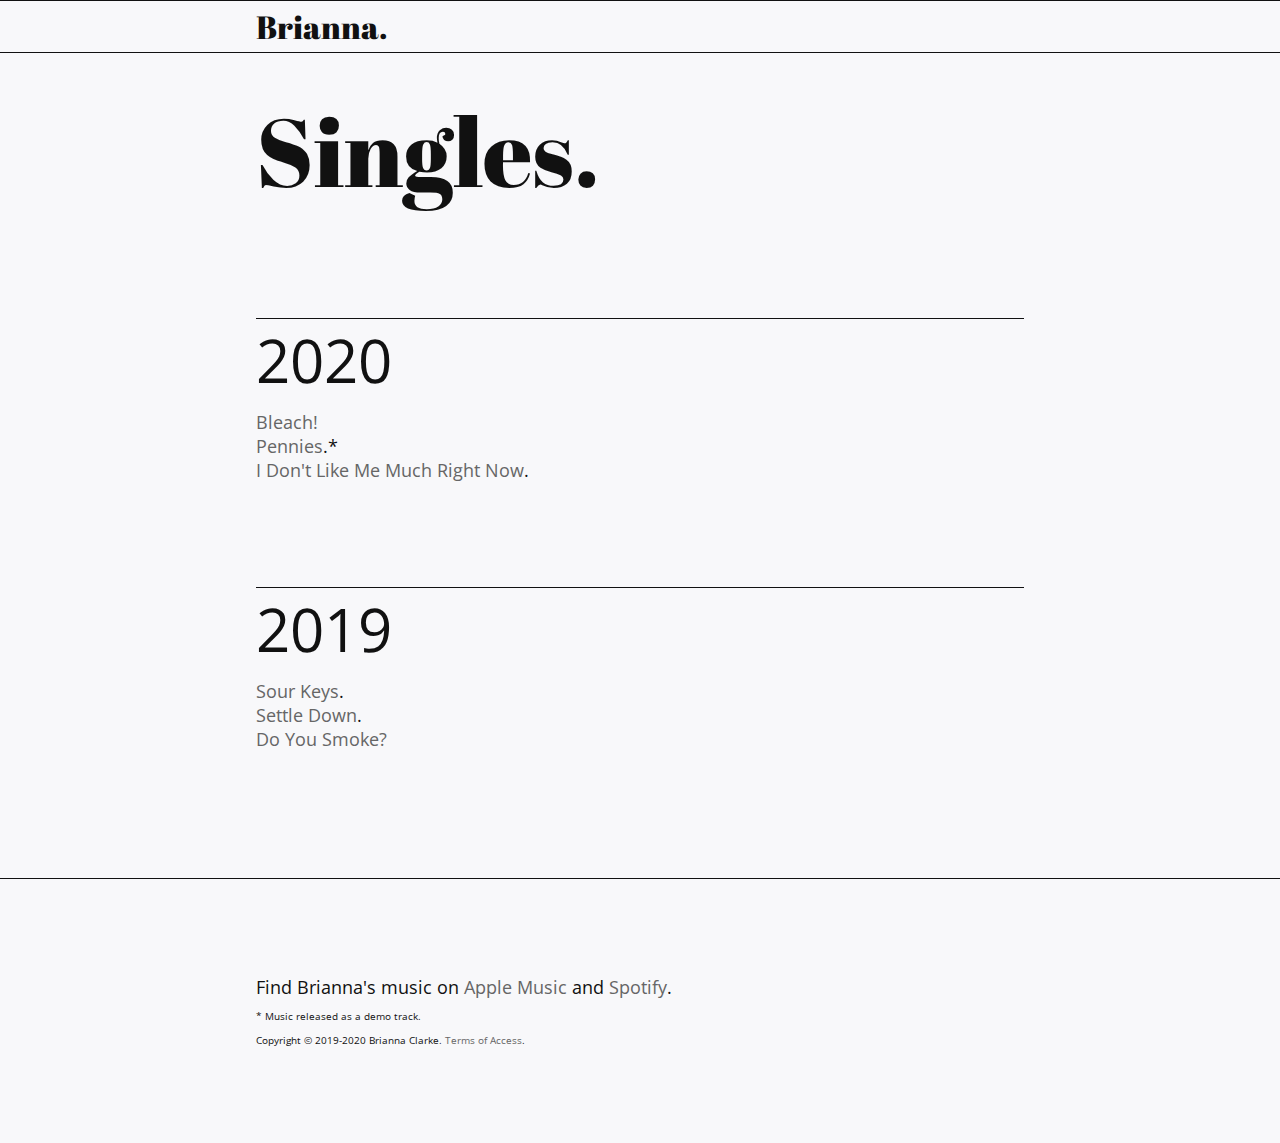
==== album/index.html @ 951727fe "0.1.1.7" ====
<!doctype html>
<html lang="en-US" class="no-js no-svg">
<head>
  <meta charset="UTF-8" />
  <meta name="author" content="Dane Aleksander" />
  <meta name="description" content="Brianna." />
  <meta name="keywords" content="brianna, brianna clarke, musician, songwriter, discography" />
  <meta name="viewport" content="width=device-width, initial-scale=1" />

  <title>Brianna. / Singles.</title>

  <script>(function(html){html.className = html.className.replace(/\bno-js\b/,'js')})(document.documentElement);</script>

  <link rel="icon" href="../inc/ico/brianna.mark.1.0.32.png" sizes="32x32" />
  <link rel="icon" href="../inc/ico/brianna.mark.1.0.192.png" sizes="192x192" />
  <link rel="apple-touch-icon-precomposed" href="../inc/ico/brianna.mark.1.0.180.png" />
  <meta name="msapplication-tileimage" content="../inc/ico/brianna.mark.1.0.270.png" />

  <link rel="stylesheet" href="../inc/css/blend-coffee.css" type="text/css" media="all" />

  <style>html { background-color:#f8f8fa; }</style>

</head>

<body class="home page page-id-singles page-two-column colors-blend">

  <header class="site-header">

    <div class="navigation-top">
      <div class="wrap">
        <nav class="main-navigation" role="navigation" aria-label="Top Menu">
          <ul class="menu">
            <li class="menu-item menu-item-home menu-item-home"><a href="../">Brianna.</a></li>
          </ul>
        </nav><!-- #site-navigation -->
      </div><!-- .wrap -->
    </div><!-- .navigation-top -->
  </header><!-- #masthead -->

	<main id="main" class="site-main" role="main">

    <article id="post-101" class="post-101 page">
      <div class="wrap">

      	<header class="entry-header">
      		<h3 class="entry-title">Singles.</h3>
        </header><!-- .entry-header -->

      	<div class="entry-content entry">
          <h5>2020</h5>
          <ul class="singles">
            <li><a href="bleach/">Bleach!</a></li>
            <li><a href="../demo/pennies">Pennies</a>.*</li>
            <li><a href="i-don-t-like-me-much-right-now/">I Don't Like Me Much Right Now</a>.</li>
          </ul>
      	</div><!-- .entry-content -->

      	<div class="entry-content entry">
          <h5>2019</h5>
          <ul class="singles">
            <li><a href="sour-keys/">Sour Keys</a>.</li>
            <li><a href="settle-down/">Settle Down</a>.</li>
            <li><a href="do-you-smoke/">Do You Smoke?</a></li>
          </ul>
      	</div><!-- .entry-content -->

      </div><!-- wrap -->
    </article><!-- #post-## -->
    <br class="clear">

	</main><!-- #main -->

  <footer id="colophon" class="site-footer" role="contentinfo">
    <div class="wrap">

      <p>Find Brianna's music on <a href="//music.apple.com/ca/artist/1455299770" rel="noopener" target="_blank" title="Brianna Clarke on Apple Music">Apple Music</a> and <a href="//open.spotify.com/artist/64YGz9y0hTioEVhg6Uza5I" rel="noopener" target="_blank" title="Brianna Clarke on Spotify">Spotify</a>.</p>

      <div class="site-info">
        <p>* Music released as a demo track.</p>
      	<p>Copyright &copy; 2019-2020 Brianna Clarke. <a href="c/" rel="noopener" target="_blank" title="Terms of Access">Terms of Access</a>.</p>
      </div><!-- .site-info -->
		</div><!-- .wrap -->
	</footer><!-- #colophon -->

  <svg style="position: absolute; width: 0; height: 0; overflow: hidden;" version="1.1" xmlns="https://w3.org/2000/svg" xmlns:xlink="https://w3.org/1999/xlink">
    <defs>
      <symbol id="icon-angle-down" viewBox="0 0 21 32">
        <path class="path1" d="M19.196 13.143q0 0.232-0.179 0.411l-8.321 8.321q-0.179 0.179-0.411 0.179t-0.411-0.179l-8.321-8.321q-0.179-0.179-0.179-0.411t0.179-0.411l0.893-0.893q0.179-0.179 0.411-0.179t0.411 0.179l7.018 7.018 7.018-7.018q0.179-0.179 0.411-0.179t0.411 0.179l0.893 0.893q0.179 0.179 0.179 0.411z"></path>
      </symbol>
    </defs>
  </svg>

</body>
</html>
---- inc/css/blend-coffee.css ----
/*
 Theme Name:   Twenty Seventeen Coffee
 Theme URI:    https://briannaclarke.github.io
 Description:  Blend Coffee (Brianna.) by Dane Aleksander based on Twenty Seventeen by the WordPress team.
 Author:       Dane Aleksander
 Author URI:   https://danealeksander.github.io/
 Template:     twentyseventeen
 Version:      1.0.0
*/

@import url('https://fonts.googleapis.com/css2?family=Abril+Fatface&family=Open+Sans:ital,wght@0,300;1,300&display=swap');

/*--------------------------------------------------------------
>>> TABLE OF CONTENTS:
----------------------------------------------------------------
1.0 Normalize
2.0 Accessibility
3.0 Alignments
4.0 Clearings
5.0 Typography
6.0 Forms
7.0 Formatting
8.0 Lists
9.0 Tables
10.0 Links
11.0 Featured Image Hover
12.0 Navigation
13.0 Layout
   13.1 Header
   13.2 Front Page
   13.3 Regular Content
   13.4 Posts
   13.5 Pages
   13.6 Footer
14.0 Comments
15.0 Widgets
16.0 Media
   16.1 Galleries
17.0 Customizer
18.0 SVGs Fallbacks
19.0 Media Queries
20.0 Print
--------------------------------------------------------------*/

/*--------------------------------------------------------------
1.0 Reset
--------------------------------------------------------------*/

html, body, div, span, applet, object, iframe,
h1, h2, h3, h4, h5, h6, p, blockquote, pre,
a, abbr, acronym, address, big, cite, code,
del, dfn, em, img, ins, kbd, q, s, samp,
small, strike, strong, sub, sup, tt, var,
b, u, i, center,
dl, dt, dd, ol, ul, li,
fieldset, form, label, legend,
table, caption, tbody, tfoot, thead, tr, th, td,
article, aside, canvas, details, embed,
figure, figcaption, footer, header, hgroup,
menu, nav, output, ruby, section, summary,
time, mark, audio, video {
  margin: 0;
  padding: 0;
  border: 0;
  font-size: 100%;
  font: inherit;
  vertical-align: baseline;
}
html {
  -webkit-box-sizing: border-box;
  -moz-box-sizing: border-box;
  box-sizing: border-box;
  cursor:default;
}
*,
*:before,
*:after {
  /* Inherit box-sizing to make it easier to change the property for components that leverage other behavior; see http://css-tricks.com/inheriting-box-sizing-probably-slightly-better-best-practice/ */
  -webkit-box-sizing: inherit;
  -moz-box-sizing: inherit;
  box-sizing: inherit;
}
/* HTML5 display-role reset for older browsers */
article, aside, details, figcaption, figure,
footer, header, hgroup, main, menu, nav, section {
  display: block;
}
hr {
  -webkit-box-sizing: content-box;
  -moz-box-sizing: content-box;
  box-sizing: content-box;
  height: 0;
  overflow: visible;
}
h1, h2, h3, h4, h5, h6 {
  clear: both;
  margin: 0;
  padding: 0;
}
h1:first-child, h2:first-child, h3:first-child,
h4:first-child, h5:first-child, h6:first-child {
  padding-top: 0;
}
ul, ol {
  list-style: none;
}
button,
input,
optgroup,
select,
textarea {
  margin: 0;
}
a {
  cursor:pointer;
  outline: none;
  -webkit-text-decoration-skip: objects;
}
a,
abbr[title],
mark,
ins {
  text-decoration: none;
}
a:hover,
a:active,
a:focus {
  border: none;
  outline: none;
}
abbr,
acronym {
  border-bottom: none;
  cursor: help;
}
br.clear {
  clear:both;
}
sub, sup {
  line-height: 0;
  position: relative;
  vertical-align: baseline;
}
sub {
  bottom: -0.25em;
}
sup {
  top: -0.5em;
}
audio,
video {
  display: inline-block;
}
audio:not([controls]) {
  display: none;
  height: 0;
}
img {
  border-style: none;
}
svg:not(:root) {
  overflow: hidden;
}
button,
input {
  overflow: visible;
}
button,
select {
  text-transform: none;
}
button,
html [type="button"],
[type="reset"],
[type="submit"] {
  -webkit-appearance: button;
}
button::-moz-focus-inner,
[type="button"]::-moz-focus-inner,
[type="reset"]::-moz-focus-inner,
[type="submit"]::-moz-focus-inner {
  border-style: none;
  padding: 0;
}
button:-moz-focusring,
[type="button"]:-moz-focusring,
[type="reset"]:-moz-focusring,
[type="submit"]:-moz-focusring { }

input[type="button" i],
input[type="submit" i],
input[type="reset" i],
input[type="file" i]::-webkit-file-upload-button,
button {
    color: inherit;
    background-color: inherit;
    padding: 0;
    border: none;
    border-width: 0;
    border-style: none;
}
input, textarea, select, button {
    text-indent: 0;
    margin: 0;
    font: inherit;
}
legend {
  -webkit-box-sizing: border-box;
  -moz-box-sizing: border-box;
  box-sizing: border-box;
  color: inherit;
  display: table;
  max-width: 100%;
  padding: 0;
  white-space: normal;
}
progress {
  display: inline-block;
  vertical-align: baseline;
}
textarea {
  overflow: auto;
}
[type="checkbox"],
[type="radio"] {
  -webkit-box-sizing: border-box;
  -moz-box-sizing: border-box;
  box-sizing: border-box;
  padding: 0;
}
[type="number"]::-webkit-inner-spin-button,
[type="number"]::-webkit-outer-spin-button {
  height: auto;
}
[type="search"] {
  -webkit-appearance: textfield;
  outline-offset: -2px;
}
[type="search"]::-webkit-search-cancel-button,
[type="search"]::-webkit-search-decoration {
  -webkit-appearance: none;
}
::-webkit-file-upload-button {
  -webkit-appearance: button;
  font: inherit;
}
blockquote {
  quotes: "" "";
}
q {
  quotes: "“" "”" "‘" "’";
}
blockquote:before,
blockquote:after {
  content: "";
}
canvas {
  display: inline-block;
}
figure {
  margin: 0;
}
summary {
  display: list-item;
}
template, [hidden] {
  display: none;
}

/*--------------------------------------------------------------
2.0 Accessibility
--------------------------------------------------------------*/

/* Text meant only for screen readers. */

.screen-reader-text {
  clip: rect(1px, 1px, 1px, 1px);
  height: 1px;
  overflow: hidden;
  position: absolute !important;
  width: 1px;
  word-wrap: normal !important; /* Many screen reader and browser combinations announce broken words as they would appear visually. */
}
.screen-reader-text:focus {
  background-color: #fff;
  clip: auto !important;
  color: #111;
  display: block;
  height: auto;
  left: 0;
  top: 0;
  line-height: normal;
  padding: 20px 30px;
  text-decoration: none;
  width: auto;
  z-index: 10000;
}

/*--------------------------------------------------------------
5.0 Typography
--------------------------------------------------------------*/

html {
  -ms-text-size-adjust: 100%;
  -webkit-text-size-adjust: 100%;
  font-size: 16px;
}
body {
  font-family: 'Open Sans', sans-serif;
  font-size: 1rem;
  font-style: normal;
  font-weight: normal;
  line-height: normal;
  text-align: left;
  width: 100%;
}

button, input, select, textarea { font-family: 'Open Sans', sans-serif; }

h1, h2, h3, h4 { font-family: 'Abril Fatface', serif; /* letter-spacing: 0.025em; */ }

nav a { font-family: 'Abril Fatface', serif; }

pre, code, kbd, samp { font-family: monospace, monospace; }

/* Placeholder text color -- selectors need to be separate to work. */
::-webkit-input-placeholder { font-family: 'Open Sans', sans-serif; color: #111; }

:-moz-placeholder { font-family: 'Open Sans', sans-serif; color: #111; }

::-moz-placeholder { font-family: 'Open Sans', sans-serif; color: #111; opacity: 1; }

:-ms-input-placeholder { font-family: 'Open Sans', sans-serif; color: #111; }

b, strong {
  font-weight: normal;
  text-decoration: underline;
}
em, i {
  font-weight: normal;
  font-style: italic;
}
big {
  font-size: 200%;
}
small, sup, sub,
.site-info p {
  font-size: 0.618em;
}
h1, h2, h3, h4, h5, h6,
p, ul, li, button, input, label, textarea {
  font-weight: normal;
}
h1 {
  font-size: 3rem;
  /* line-height: 0.875em; */
}
h2,
h3 {
  font-size: 1.875rem;
  line-height: 1.125em;
  padding: 0.1875em 0;
}
h4,
h5 {
  /* line-height: 1.125em; */
  font-size: 1.5rem;
}
h4 {
  /* padding: 0.625em 0 0.25em; */
}
h5 {
  /* padding-top: 1em; */
}
h6 {
  padding: 1.875em 0 0;
}
nav > ul {
  font-size: 1.125em;
}
h6,
p,
.music ul,
.lyric ul,
.entry ul {
  font-size: 0.75em;
  /* line-height: 1.25em; */
}

nav ul.menu {
  float: left;
}
div.menu-item-album,
nav ul.menu-alt {
  float: right;
}

nav > ul > li {
  padding: 0.118em 0.5em 0.118em 0;
}
nav > ul > li > em {
  /* line-height: 1em; */
}

.navigation-top {
  padding: 0 1em;
}
main,
footer {
  padding: 6em 1em;
  word-wrap: break-word;
}
.dear-my-fucking-diary main {
  padding: 1em;
}
.entry {
  margin: 6em 0 0;
  /* padding: 6em 0 0; */
}
.lyric {
  padding: 3em 0 0;
}
.music ul,
.lyric ul,
.entry ul {
  padding: 0.5em 0;
}
.lyric li {
  /* line-height: 1.5em; */
}
.lyric .bridge li,
.lyric .chorus li {
  font-style: italic;
}

.site-info p {
  padding: 1em 0 0;
}

.title {
  text-transform: uppercase;
}

.current-menu-item > a {
  cursor: default;
}

/*--------------------------------------------------------------
6.0 Forms
--------------------------------------------------------------*/

/*--------------------------------------------------------------
7.0 Formatting
--------------------------------------------------------------*/

 html,
 body,
 nav a,
 a {
   color: #111;
 }
 body,
 nav ul ul,
 .navigation-top,
 header,
 main,
 footer,
 .site-footer {
   background-color: #f8f8fa;
 }
 nav li li,
 .menu-scroll-down,
 .menu-scroll-down:hover,
 .menu-scroll-down:focus {
   background-color: transparent;
 }
 nav li li:hover,
 nav li li.focus {
   background-color: #111;
   color: #f8f8fa;
 }

 /* Bleach */
 .bleach a,
 .bleach footer a:hover,
 .bleach h3,
 .bleach h6,
 .bleach .color,
 .bleach .lyric .chorus li {
   color: #60a7e7;
 }

 .bleach nav > ul > li a,
 .bleach .menu-scroll-down {
   color: #c9515c;
 }

 /* I Don't Like Me Much Right Now */
 .right-now a,
 .right-now footer a:hover,
 .right-now .menu-scroll-down,
 .right-now h3,
 .right-now h6,
 .right-now .color,
 .right-now .lyric .chorus li {
   color: #E6021B;
 }

 /* Sour Keys */
 .sour-keys a,
 .sour-keys footer a:hover,
 .sour-keys h3,
 .sour-keys h6,
 .sour-keys .color,
 .sour-keys .lyric .chorus li {
   color: #e0761c;
 }

 .sour-keys nav > ul > li a,
 .sour-keys .menu-scroll-down {
   color: #6fbe44;
 }

 /* Settle Down */
 .settle-down a,
 .settle-down footer a:hover,
 .settle-down .menu-scroll-down,
 .settle-down h3,
 .settle-down h6,
 .settle-down .color,
 .settle-down .lyric .chorus li {
   color: #b3775d;
 }

 /* Do You Smoke */
 .do-you-smoke a,
 .do-you-smoke footer a:hover,
 .do-you-smoke .menu-scroll-down,
 .do-you-smoke h3,
 .do-you-smoke h6,
 .do-you-smoke .color,
 .do-you-smoke .lyric .chorus li {
   color: #b1b1b1;
 }

 body:not(.has-header-image) main a,
 body:not(.has-header-image) footer a {
   color: #666;
 }
 .colors-blend nav li li a,
 .colors-blend a:hover,
 .colors-blend a:focus {
   color: #111;
 }
 .colors-blend nav li li:hover a,
 .colors-blend nav li li:focus a {
   color: #f8f8fa;
 }

 /* body:not(.has-header-image) a:hover, */
 footer a:hover {
   text-decoration: overline;
 }
 /* .site-footer a:hover {
   text-decoration: none;
 } */


 iframe.music-player {
   background-color: transparent;
   overflow: hidden;
 }

 nav ul ul,
 iframe:not(.music-player),
 .custom-header-media img,
 .entry-album-photo img,
 .menu-item-album img {
   border: 1px solid #111 !important;
 }
 nav ul ul li,
 .navigation-top,
 .site-footer,
 div.entry {
   border-top: 1px solid #111 !important;
 }
 .navigation-top {
   border-bottom: 1px solid #111 !important;
 }

 nav li,
 nav li:last-child,
 nav > div > ul,
 nav ul li.menu-item-has-children:before,
 nav ul li.menu-item-has-children:after,
 nav ul li.menu-item-has-children.focus:before,
 nav ul li.menu-item-has-children:hover:before,
 nav ul li.menu-item-has-children.focus:after,
 nav ul li.menu-item-has-children:hover:after {
   border: none;
 }

/*--------------------------------------------------------------
8.0 Lists
--------------------------------------------------------------*/

/*--------------------------------------------------------------
12.0 Navigation
--------------------------------------------------------------*/

.navigation-top {
  position: absolute;
  bottom: 0;
  left: 0;
  right: 0;
  top: auto;
  width: 100%;
  z-index: 100;
}
.page:not(.has-header-image) .navigation-top,
.navigation-top.site-navigation-fixed {
  position: fixed;
  bottom: auto;
  top: 0;
  z-index: 100;
}

nav {
  clear: both;
  display: block;
  width: auto;
}
nav li {
  position: relative;
}
nav > ul > li {
  display: inline-block;
}
nav a,
nav li li {
  display: block;
}

nav ul li.menu-item-has-children:before,
nav ul li.menu-item-has-children:after {
  /* content: "";
  height: 0;
  position: absolute;
  right: 0.5em;
  bottom: 0;
  width: 0;
  z-index: 100000; */
}
nav ul li:hover > ul,
nav ul li.focus > ul {
  left: 0;
  right: auto;
}

nav ul ul {
  left: -999em;
  position: absolute;
  top: 100%;
  width: 10em;
  z-index: 1000;
}

.js nav > ul {
  display: inline-block;
}
.js nav ul ul,
nav .menu-item-has-children > a > .icon,
nav ul li.menu-item-current-page,
nav ul li.menu-item-has-children:before,
nav ul li.menu-item-has-children:after,
nav ul li.menu-item-has-children.focus:before,
nav ul li.menu-item-has-children:hover:before,
nav ul li.menu-item-has-children.focus:after,
nav ul li.menu-item-has-children:hover:after,
nav ul ul li.menu-item-has-children.focus:before,
nav ul ul li.menu-item-has-children:hover:before,
nav ul ul li.menu-item-has-children.focus:after,
nav ul ul li.menu-item-has-children:hover:after {
  display: none;
}

/* SVG Icons base styles */

.icon {
  display: inline-block;
  fill: currentColor;
  font-weight: normal;
  height: 1.5rem;
  position: relative;
  vertical-align: middle;
  width: 1.5rem;
  left: 0.5em;
  top: 0;
}

.navigation-top .menu-scroll-down {
  /* padding: 1em; */
  left: auto;
  right: 0.5em;
}

/*--------------------------------------------------------------
13.0 Layout
--------------------------------------------------------------*/

main,
footer {
  z-index: 10;
}
header,
main,
footer {
  position: relative;
}
.wrap {
  margin-left: auto;
  margin-right: auto;
  min-width: 15em;
  height: 100%;
  width: auto;
}
.wrap:after {
  clear: both;
  content: "";
  display: block;
}

/*--------------------------------------------------------------
13.1 Header
--------------------------------------------------------------*/

.custom-header {
  height: 100vw;
  max-height: 100vh;
  max-width: 100vw;
  position: relative;
  z-index: 1;
}
.custom-header-media {
  /* background-size: cover; */
  /* background-repeat: no-repeat;
  background-position: center center;
  background-attachment: fixed; */
  display: -webkit-flex;
  display: flex;
  justify-content: center;
  /* align-content: center; */
  align-items: center;
  top: 0;
  bottom: auto;
  left: 0;
  right: 0;
  height: 100%;
  /* width: 100%; */
  overflow: hidden;
  position: absolute;
}
.custom-header-media img {
  height: 100vw;
  max-height: 100vh;
  margin: 0 auto;
  position: fixed;
}

/* Hides div in Customizer preview when header images or videos change. */
body:not(.has-header-image) .custom-header-media {
  display: none;
}

/* .album-cover-page.bleach .custom-header-media {
  background-image: url('../img/117100304_117905956681975_2098335182442833990_n.jpg');
}

.album-cover-page.right-now .custom-header-media {
  background-image: url('../img/92363944_212537663408989_8681741686472885216_n.jpg');
}

.album-cover-page.sour-keys .custom-header-media {
  background-image: url('../img/72995148_751416821993825_7530044922667941982_n.jpg');
}

.album-cover-page.settle-down .custom-header-media {
  background-image: url('../img/67801905_131902576088938_5247198526901076929_n.jpg');
}

.album-cover-page.do-you-smoke .custom-header-media {
  background-image: url('../img/41651772_305274420259607_2905211153609712172_n.jpg');
} */

/*--------------------------------------------------------------
13.4 Posts
--------------------------------------------------------------*/

/*--------------------------------------------------------------
13.5 Pages
--------------------------------------------------------------*/

/*--------------------------------------------------------------
13.6 Footer
--------------------------------------------------------------*/

/*--------------------------------------------------------------
16.0 Media
--------------------------------------------------------------*/


img {
  height: auto;
  max-width: 100%;
}
div.entry-album-photo {
  display: flex;
  align-items: center;
  justify-content: center;
}
img.album-photo {
  /* max-width: 720px; */
  margin: 1em auto;
}

div.menu-item-album {
  display: none;
  margin: 0;
}
li.menu-item-scroll-down {
  display: inline-block;
}
img.mark {
  width: 1em;
}
img.menu-album {
  width: 1.25em;
}
.site-navigation-fixed div.menu-item-album {
  display: inline-block;
  margin: 0.309em 0 auto 0.5em;
}
.site-navigation-fixed li.menu-item-scroll-down,
.site-navigation-fixed .custom-header-media {
  display: none;
}


/* Make sure embeds and iframes fit their containers. */

iframe {
  margin: 1em auto;
  height: 12.5em;
  max-width: 100%;
  width: 100%;
}

iframe.soundcloud-player {
  height: 10.375em;
}
iframe.music-player{
  height: 9.375em;
}

/*--------------------------------------------------------------
19.0 Media Queries
--------------------------------------------------------------*/

@media only screen and (min-width: 193px) {

  h1 {
    font-size: calc( 48px + ( 112 * ( ( 100vw - 193px ) / 576 ) ) );
  }
  h2, h3 {
    font-size: calc( 30px + ( 60 * ( ( 100vw - 193px ) / 576 ) ) );
  }
  h4, h5 {
    font-size: calc( 24px + ( 36 * ( ( 100vw - 193px ) / 576 ) ) );
  }
  nav > ul {
    font-size: calc( 16px + ( 14 * ( ( 100vw - 193px ) / 576 ) ) );
  }
  h6, p,
  .music ul,
  .lyric ul,
  .entry ul {
    font-size: calc( 12px + ( 6 * ( ( 100vw - 193px ) / 576 ) ) );
  }

  .wrap {
    max-width: 48em;
  }

  iframe {
    height: calc( 108px + ( 297 * ( ( 100vw - 193px ) / 576 ) ) );
    max-height: 405px;
  }

  .custom-header-media img {
    height: calc( 192px + ( 576 * ( ( 100vw - 193px ) / 576 ) ) );
    max-height: 768px;
    /* -webkit-transform: none;
       -moz-transform: none;
        -ms-transform: none;
            transform: none; */
  }

  img.menu-album {
    width: calc( 20px + ( 20 * ( ( 100vw - 193px ) / 576 ) ) );
  }

}

@media only screen and (min-width: 561px) {

  nav ul ul {
    line-height: 1em;
    padding: 0.309em 0 0;
    /* padding-top: calc( ( 0.33em - 2px ) + ( 0.4375 * ( ( 100vw - 661px ) / 364 ) ) ); */
  }
  nav ul li.menu-item-current-page,
  nav ul ul {
    font-size: 0.618em;
  }
  nav ul ul li {
    padding: 0.309em 0.5em;
  }
  nav .menu-item-has-children > a > .icon,
  nav ul li.menu-item-current-page {
    display: inline-block;
  }
  .js nav ul ul,
  nav ul li.menu-item-has-children.focus:before,
  nav ul li.menu-item-has-children:hover:before,
  nav ul li.menu-item-has-children.focus:after,
  nav ul li.menu-item-has-children:hover:after {
    display: block;
  }

}

@media only screen and (min-width: 769px) {

  h1 {
    font-size: 10rem;
  }
  h2, h3 {
    font-size: 6rem;
  }
  h4, h5 {
    font-size: 3.75rem;
  }
  nav > ul {
    font-size: 2rem;
  }
  h6,
  p,
  .music ul,
  .lyric ul,
  .entry ul {
    font-size: 1.125em;
  }

  .custom-header-media img {
    height: 768px;
  }

  /* @supports ( object-fit: cover ) {
    .custom-header-media img {
      -o-object-fit: contain;
         object-fit: contain;
    }
  } */

  img.menu-album {
    width: 2.5em;
  }

}

/* IPAD 1, 2, MINI ... */
@media only screen
and (min-device-width : 768px)
and (max-device-width : 1024px)
and (orientation : portrait) {

  .custom-header-media {
    left: auto;
    right: auto;
    /* position: absolute; */
  }
  .custom-header,
  .custom-header-media img {
    height: 768px;
  }

}

/* IPAD 1, 2, MINI ... */
@media only screen
and (min-device-width : 768px)
and (max-device-width : 1024px)
and (orientation : landscape) {

  .custom-header-media {
    left: auto;
    right: auto;
    margin: 0 8em;
    /* position: absolute; */
  }
  .custom-header,
  .custom-header-media img {
    height: 768px;
  }

}

/* IPAD 3, 4 */
@media only screen
and (min-device-width : 768px)
and (max-device-width : 1024px)
and (-webkit-min-device-pixel-ratio: 2)
and (orientation : portrait) {

  .custom-header-media {
    /* height: 768px;
    width: 768px; */
  }

}

/* IPHONE X */
@media only screen
and (min-device-width : 375px)
and (max-device-width : 812px)
and (-webkit-device-pixel-ratio : 3)
and (orientation : portrait) {

  .custom-header-media {
    /* height: 375px;
    width: 375px; */
  }

}

/* IPHONE 6+, 7+, 8+ */
@media only screen
and (min-device-width : 414px)
and (max-device-width : 736px) {

}

/* IPHONE 6, 7, 8 */
@media only screen
and (min-device-width : 375px)
and (max-device-width : 667px) {

}

/* IPHONE 5, 5S */
@media only screen
and (min-device-width : 320px)
and (max-device-width : 568px) {

}

/* IPHONE 4S */
@media only screen
and (min-device-width : 320px)
and (max-device-width : 480px) {

}

/*--------------------------------------------------------------
20.0 Print Queries
--------------------------------------------------------------*/

@media print {

}
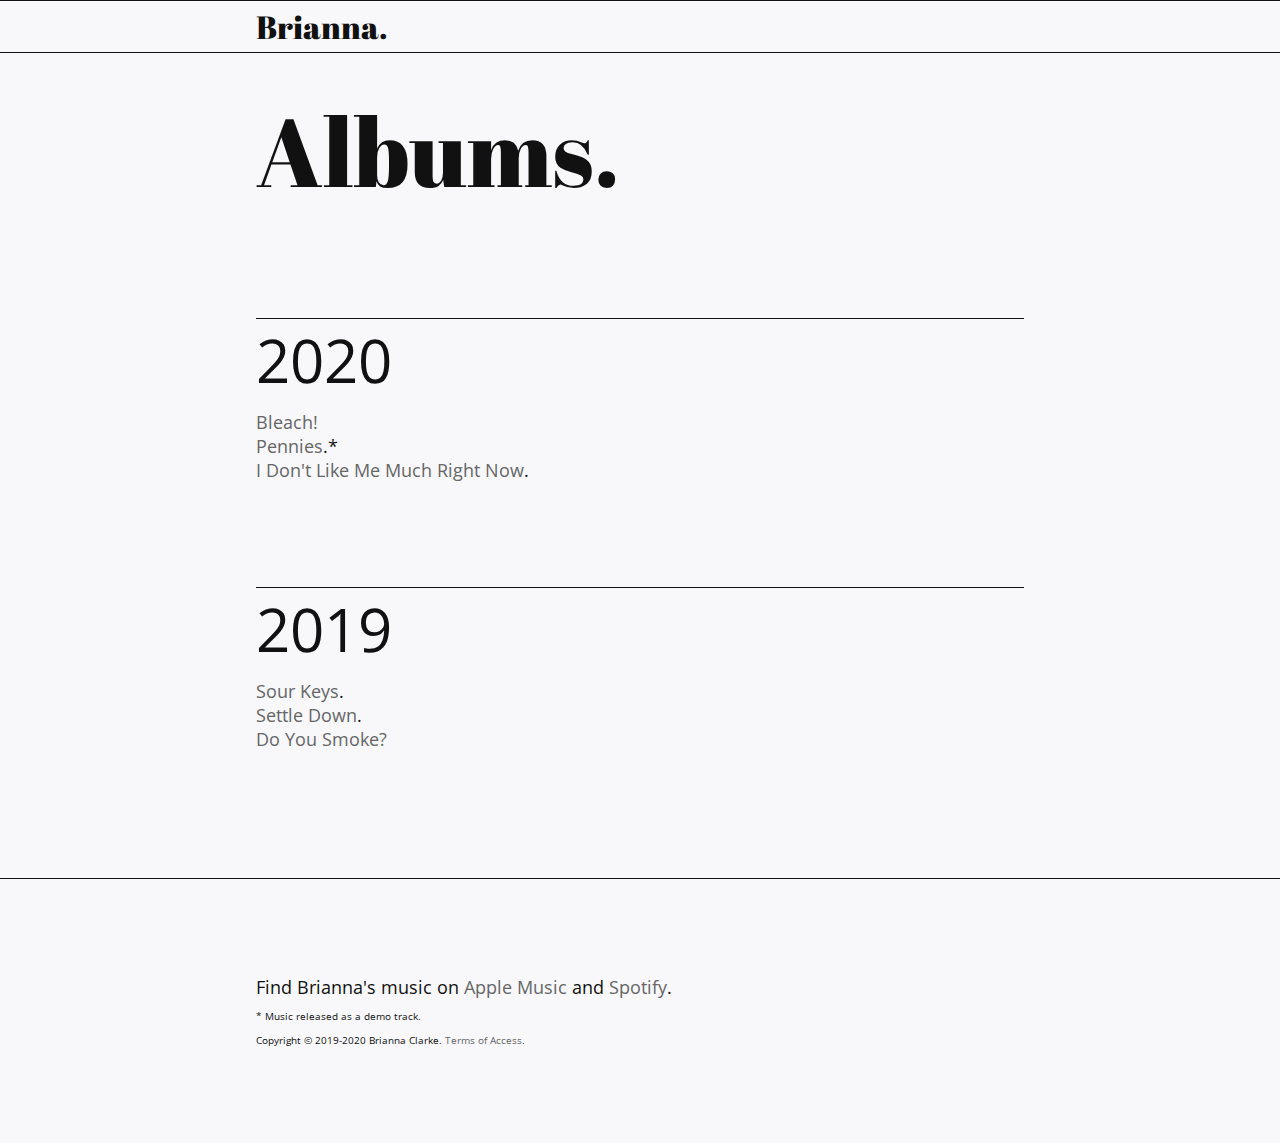
==== commit 3e5e5776: "0.1.2.1" ====
--- a/album/index.html
+++ b/album/index.html
@@ -22,7 +22,7 @@
 
 </head>
 
-<body class="home page page-id-singles page-two-column colors-blend">
+<body class="home page page-id-albums page-two-column colors-blend">
 
   <header class="site-header">
 
@@ -43,7 +43,7 @@
       <div class="wrap">
 
       	<header class="entry-header">
-      		<h3 class="entry-title">Singles.</h3>
+      		<h3 class="entry-title">Albums.</h3>
         </header><!-- .entry-header -->
 
       	<div class="entry-content entry">
--- a/inc/css/blend-coffee.css
+++ b/inc/css/blend-coffee.css
@@ -5,7 +5,7 @@
  Author:       Dane Aleksander
  Author URI:   https://danealeksander.github.io/
  Template:     twentyseventeen
- Version:      1.0.0
+ Version:      0.1.2
 */
 
 @import url('https://fonts.googleapis.com/css2?family=Abril+Fatface&family=Open+Sans:ital,wght@0,300;1,300&display=swap');
@@ -445,9 +445,10 @@
   cursor: default;
 }
 
-/*--------------------------------------------------------------
-6.0 Forms
---------------------------------------------------------------*/
+/* body:not(.has-header-image) a:hover, */
+footer a:hover {
+  text-decoration: overline;
+}
 
 /*--------------------------------------------------------------
 7.0 Formatting
@@ -556,15 +557,6 @@
  .colors-blend nav li li:focus a {
    color: #f8f8fa;
  }
-
- /* body:not(.has-header-image) a:hover, */
- footer a:hover {
-   text-decoration: overline;
- }
- /* .site-footer a:hover {
-   text-decoration: none;
- } */
-
 
  iframe.music-player {
    background-color: transparent;
@@ -599,10 +591,6 @@
  nav ul li.menu-item-has-children:hover:after {
    border: none;
  }
-
-/*--------------------------------------------------------------
-8.0 Lists
---------------------------------------------------------------*/
 
 /*--------------------------------------------------------------
 12.0 Navigation
@@ -793,21 +781,8 @@
 } */
 
 /*--------------------------------------------------------------
-13.4 Posts
---------------------------------------------------------------*/
-
-/*--------------------------------------------------------------
-13.5 Pages
---------------------------------------------------------------*/
-
-/*--------------------------------------------------------------
-13.6 Footer
---------------------------------------------------------------*/
-
-/*--------------------------------------------------------------
 16.0 Media
 --------------------------------------------------------------*/
-
 
 img {
   height: auto;
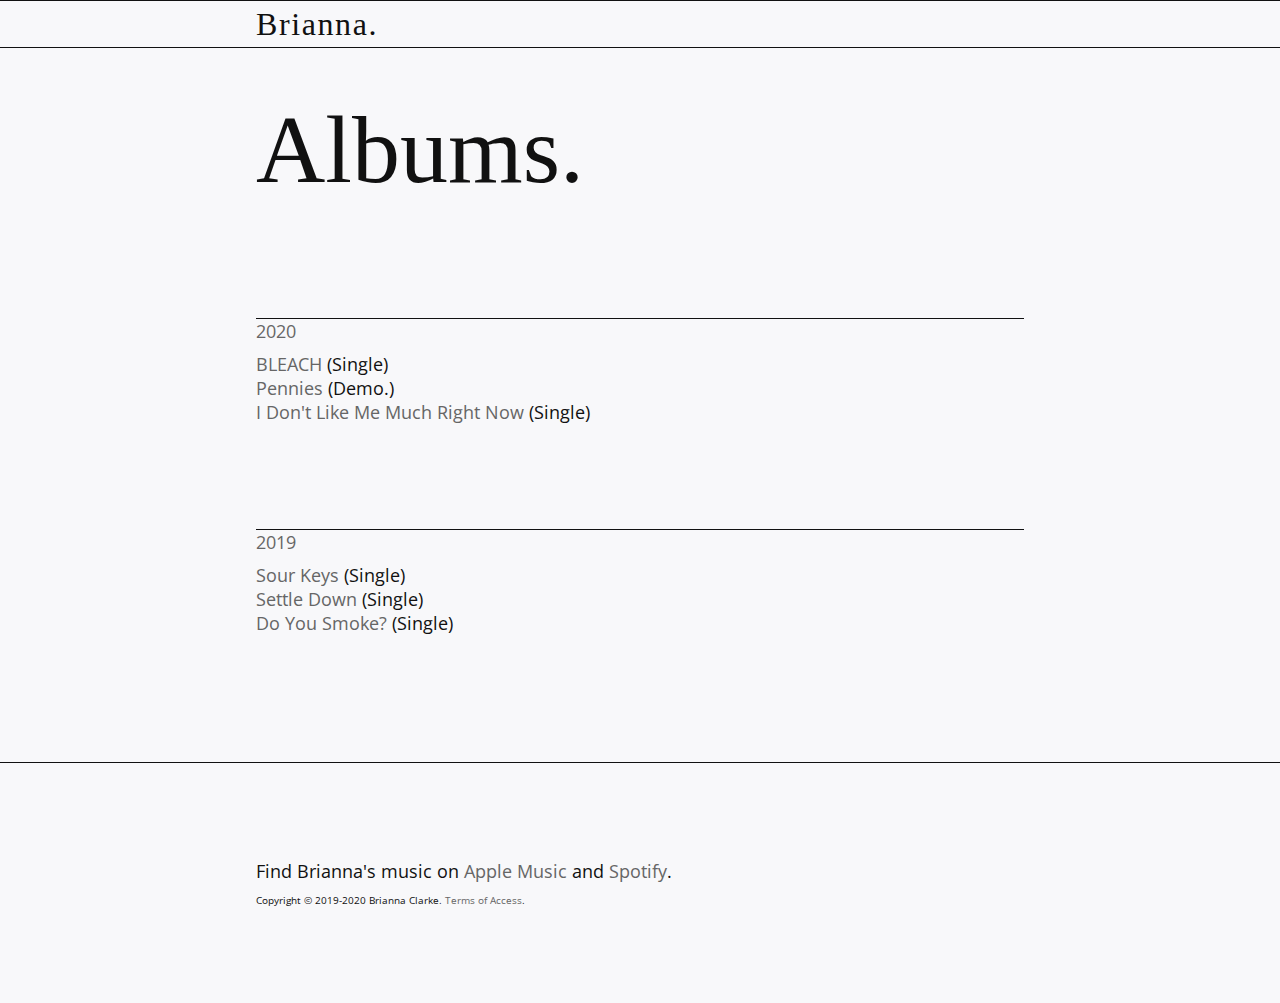
==== commit afda6281: "0.1.3.3" ====
--- a/album/index.html
+++ b/album/index.html
@@ -47,20 +47,20 @@
         </header><!-- .entry-header -->
 
       	<div class="entry-content entry">
-          <h5>2020</h5>
+          <h6>2020</h6>
           <ul class="singles">
-            <li><a href="bleach/">Bleach!</a></li>
-            <li><a href="../demo/pennies">Pennies</a>.*</li>
-            <li><a href="i-don-t-like-me-much-right-now/">I Don't Like Me Much Right Now</a>.</li>
+            <li><a href="bleach/">BLEACH</a> (Single)</li>
+            <li><a href="../demo/pennies">Pennies</a> (Demo.)</li>
+            <li><a href="i-don-t-like-me-much-right-now/">I Don't Like Me Much Right Now</a> (Single)</li>
           </ul>
       	</div><!-- .entry-content -->
 
       	<div class="entry-content entry">
-          <h5>2019</h5>
+          <h6>2019</h6>
           <ul class="singles">
-            <li><a href="sour-keys/">Sour Keys</a>.</li>
-            <li><a href="settle-down/">Settle Down</a>.</li>
-            <li><a href="do-you-smoke/">Do You Smoke?</a></li>
+            <li><a href="sour-keys/">Sour Keys</a> (Single)</li>
+            <li><a href="settle-down/">Settle Down</a> (Single)</li>
+            <li><a href="do-you-smoke/">Do You Smoke?</a> (Single)</li>
           </ul>
       	</div><!-- .entry-content -->
 
@@ -76,7 +76,6 @@
       <p>Find Brianna's music on <a href="//music.apple.com/ca/artist/1455299770" rel="noopener" target="_blank" title="Brianna Clarke on Apple Music">Apple Music</a> and <a href="//open.spotify.com/artist/64YGz9y0hTioEVhg6Uza5I" rel="noopener" target="_blank" title="Brianna Clarke on Spotify">Spotify</a>.</p>
 
       <div class="site-info">
-        <p>* Music released as a demo track.</p>
       	<p>Copyright &copy; 2019-2020 Brianna Clarke. <a href="c/" rel="noopener" target="_blank" title="Terms of Access">Terms of Access</a>.</p>
       </div><!-- .site-info -->
 		</div><!-- .wrap -->
--- a/inc/css/blend-coffee.css
+++ b/inc/css/blend-coffee.css
@@ -5,10 +5,25 @@
  Author:       Dane Aleksander
  Author URI:   https://danealeksander.github.io/
  Template:     twentyseventeen
- Version:      0.1.2
+ Version:      0.1.3
 */
 
-@import url('https://fonts.googleapis.com/css2?family=Abril+Fatface&family=Open+Sans:ital,wght@0,300;1,300&display=swap');
+/* @import url('https://fonts.googleapis.com/css2?family=Abril+Fatface&family=Open+Sans:ital,wght@0,300;1,300&display=swap'); */
+@import url('https://fonts.googleapis.com/css2?family=Open+Sans:ital,wght@0,300;1,300&display=swap');
+
+/* @import url('//hello.myfonts.net/count/3c388a'); */
+
+@font-face {
+  font-family: 'QuicheDisplay-Black';
+  src:url('https://lifeasplay.ca/dane/.brianna/inc/fonts/_11688732/_display-black.woff2') format('woff2'),
+      url('https://lifeasplay.ca/dane/.brianna/inc/fonts/_11688732/_display-black.woff') format('woff');
+}
+
+@font-feature-values QuicheDisplay-Black {
+  @stylistic {
+    salt: 1;
+  }
+}
 
 /*--------------------------------------------------------------
 >>> TABLE OF CONTENTS:
@@ -70,7 +85,7 @@
   -webkit-box-sizing: border-box;
   -moz-box-sizing: border-box;
   box-sizing: border-box;
-  cursor:default;
+  cursor: default;
 }
 *,
 *:before,
@@ -317,9 +332,23 @@
 
 button, input, select, textarea { font-family: 'Open Sans', sans-serif; }
 
-h1, h2, h3, h4 { font-family: 'Abril Fatface', serif; /* letter-spacing: 0.025em; */ }
-
-nav a { font-family: 'Abril Fatface', serif; }
+h1,
+h2,
+h3,
+h4 {
+  font-family: 'QuicheDisplay-Black', serif;
+  font-variant-alternates: stylistic(salt);
+  /* font-family: 'Abril Fatface', serif; */
+  /* letter-spacing: 0.025em; */
+}
+
+nav a {
+  font-family: 'QuicheDisplay-Black', serif;
+  font-variant-alternates: stylistic(salt);
+  letter-spacing: 0.05em;
+}
+nav ul ul a {
+}
 
 pre, code, kbd, samp { font-family: monospace, monospace; }
 
@@ -494,6 +523,17 @@
  .bleach nav > ul > li a,
  .bleach .menu-scroll-down {
    color: #c9515c;
+ }
+
+ /* Pennies */
+ .pennies a,
+ .pennies footer a:hover,
+ .pennies .menu-scroll-down,
+ .pennies h3,
+ .pennies h6,
+ .pennies .color,
+ .pennies .lyric .chorus li {
+   color: #ff7700;
  }
 
  /* I Don't Like Me Much Right Now */
@@ -544,6 +584,7 @@
    color: #b1b1b1;
  }
 
+ body:not(.has-header-image) h6,
  body:not(.has-header-image) main a,
  body:not(.has-header-image) footer a {
    color: #666;
@@ -956,38 +997,39 @@
 /* IPAD 1, 2, MINI ... */
 @media only screen
 and (min-device-width : 768px)
-and (max-device-width : 1024px)
-and (orientation : portrait) {
-
-  .custom-header-media {
-    left: auto;
-    right: auto;
-    /* position: absolute; */
-  }
+and (max-device-width : 1024px) {
+
   .custom-header,
   .custom-header-media img {
     height: 768px;
   }
-
 }
 
 /* IPAD 1, 2, MINI ... */
 @media only screen
 and (min-device-width : 768px)
 and (max-device-width : 1024px)
+and (-webkit-max-device-pixel-ratio: 1)
+and (orientation : portrait) {
+
+  .custom-header-media {
+    left: auto;
+    right: auto;
+  }
+}
+
+/* IPAD 1, 2, MINI ... */
+@media only screen
+and (min-device-width : 768px)
+and (max-device-width : 1024px)
+and (-webkit-max-device-pixel-ratio: 1)
 and (orientation : landscape) {
 
   .custom-header-media {
     left: auto;
     right: auto;
     margin: 0 8em;
-    /* position: absolute; */
-  }
-  .custom-header,
-  .custom-header-media img {
-    height: 768px;
-  }
-
+  }
 }
 
 /* IPAD 3, 4 */
